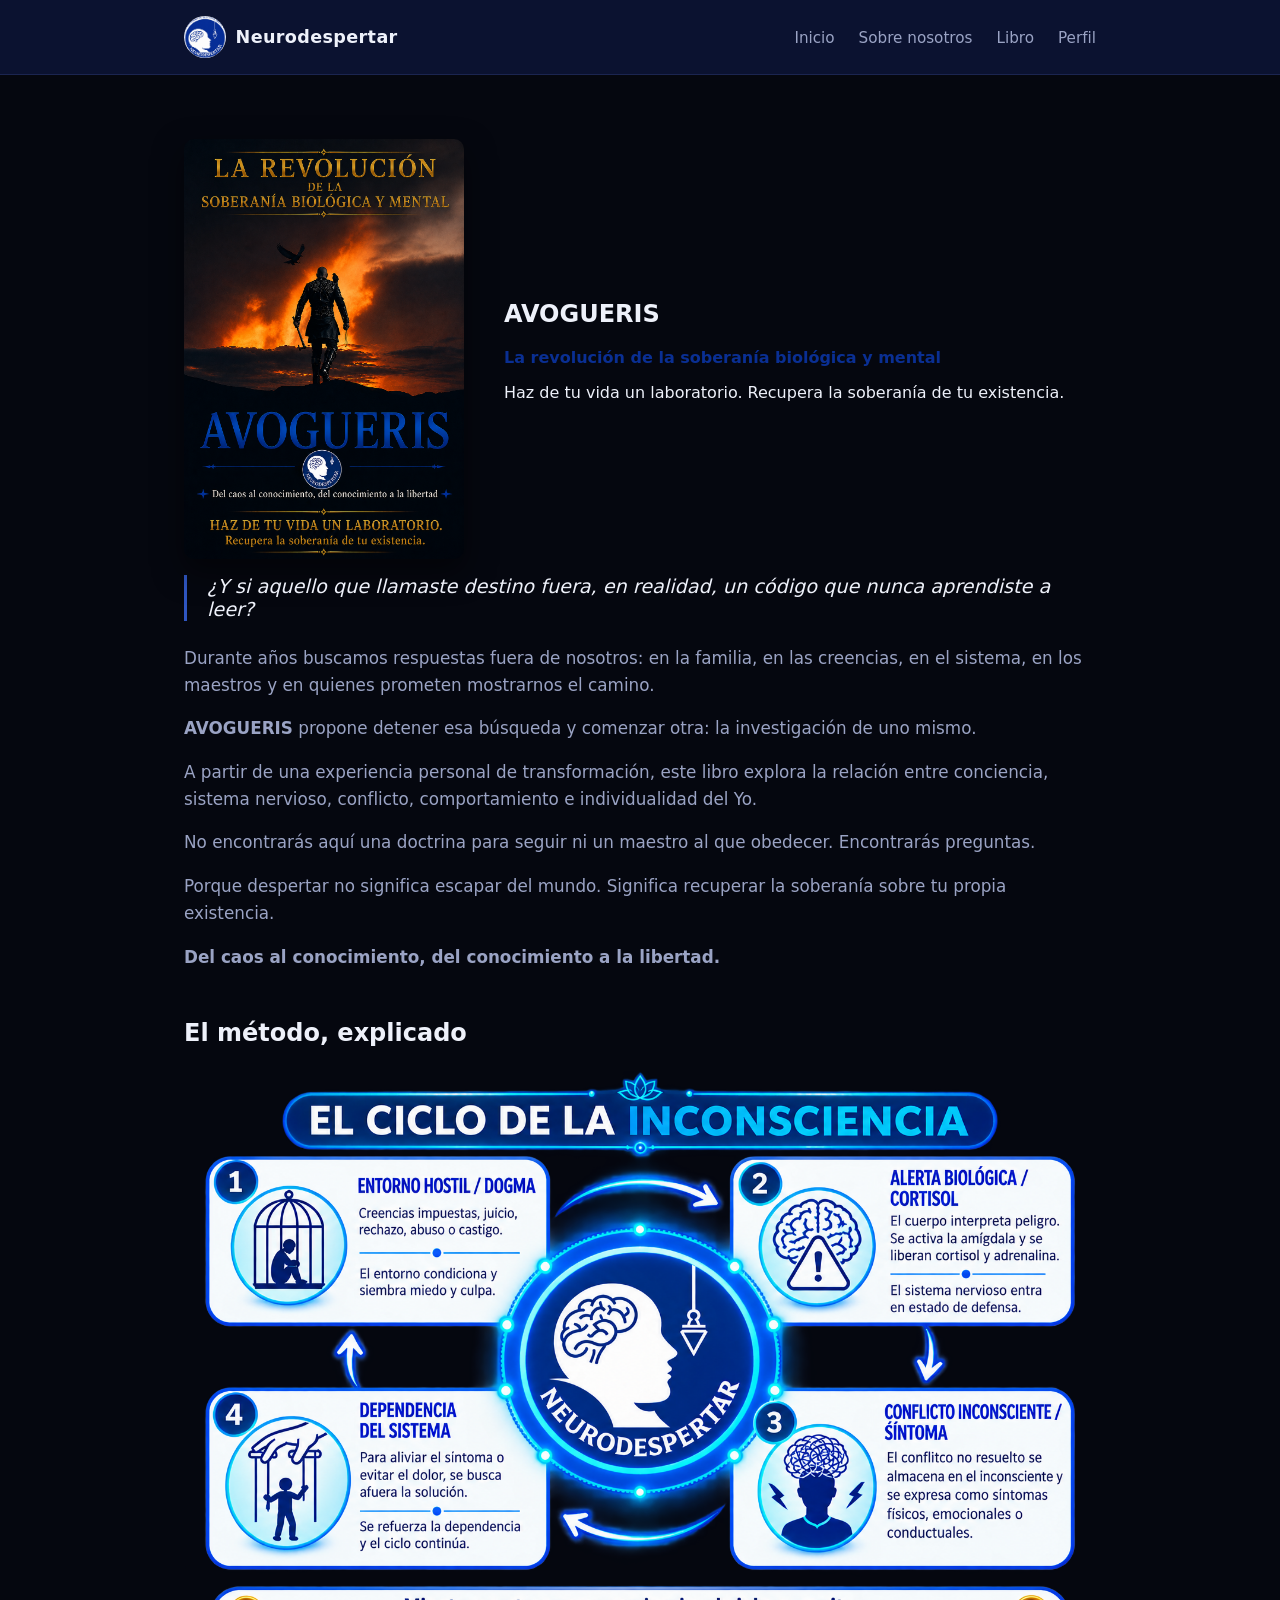
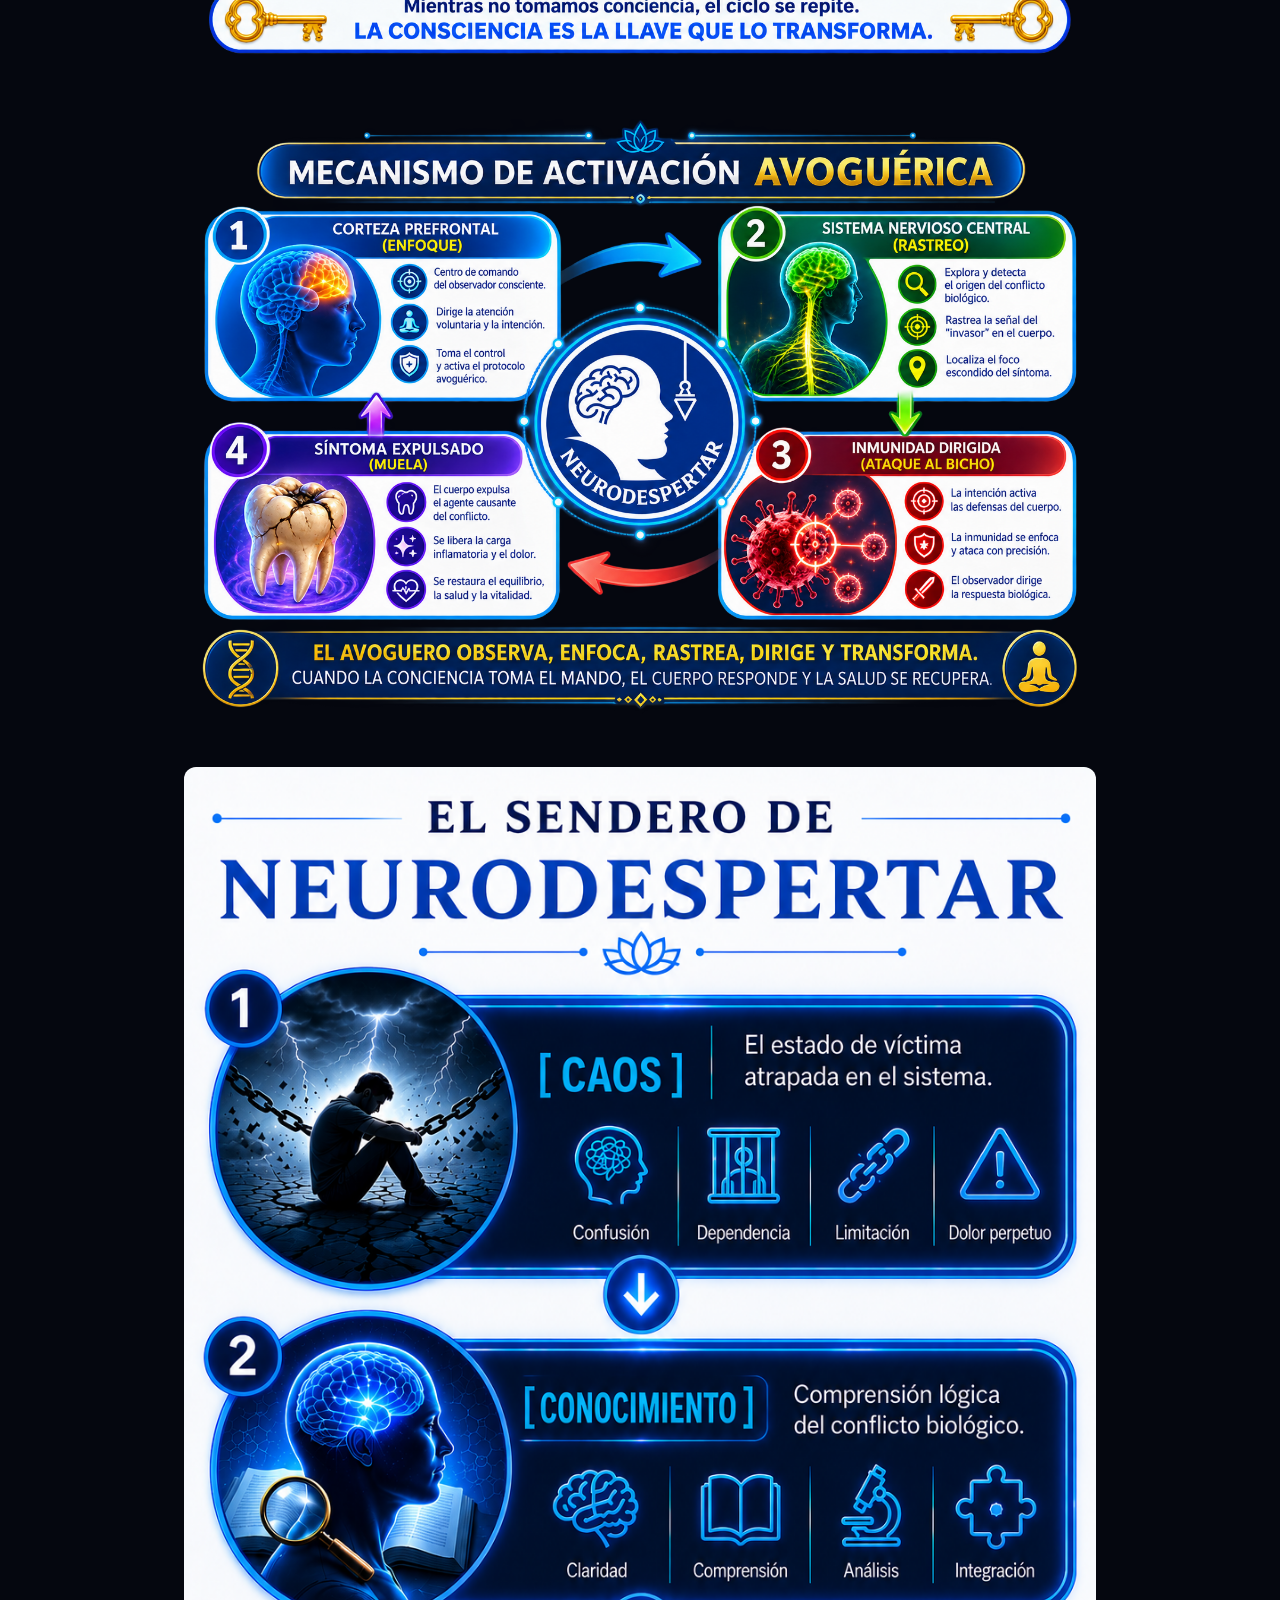
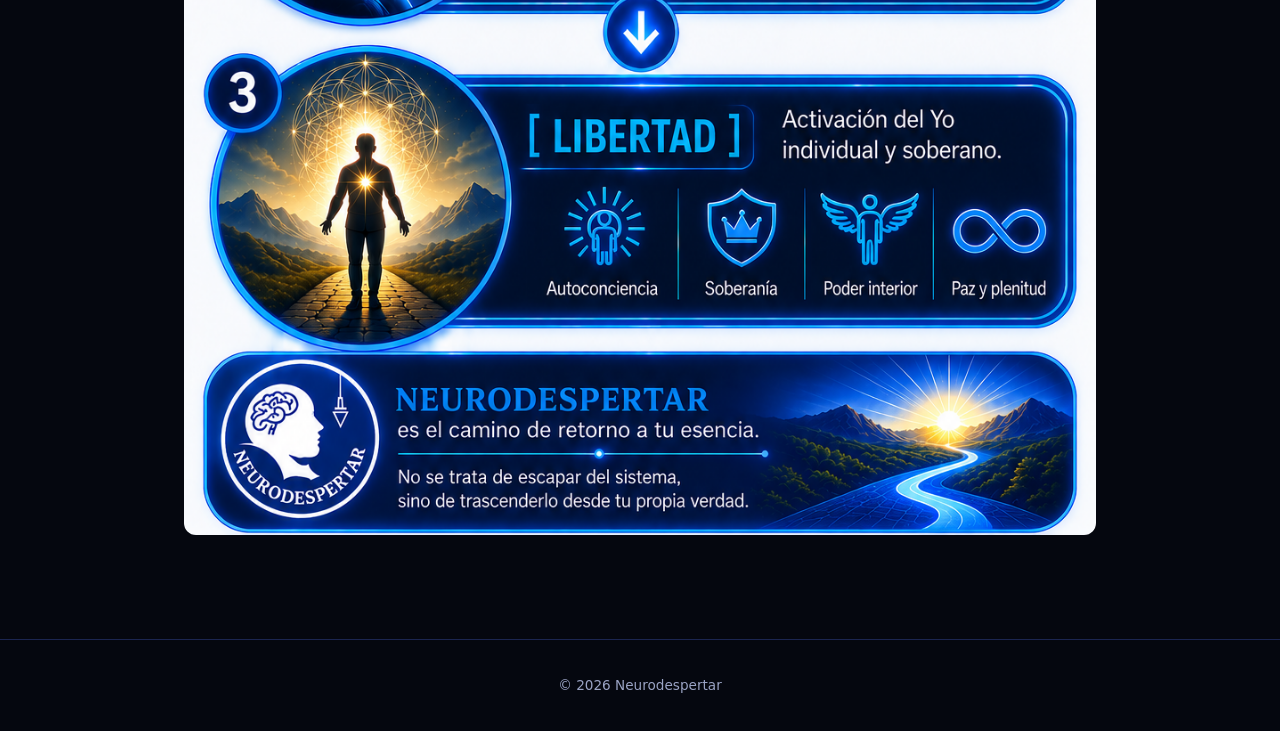
==== libro.html @ 291f961c "Add Avogueris book page with cover, intro text, and method infographics New libro.html presents the " ====
<!DOCTYPE html>
<html lang="es">
<head>
  <meta charset="UTF-8">
  <meta name="viewport" content="width=device-width, initial-scale=1.0">
  <meta name="description" content="AVOGUERIS: la revolución de la soberanía biológica y mental. El libro de Neurodespertar sobre conciencia, sistema nervioso y la investigación de uno mismo.">
  <title>Avogueris - Neurodespertar</title>
  <link rel="stylesheet" href="styles.css">
</head>
<body>
  <header>
    <nav>
      <div class="logo">
        <img src="img/logo.png" alt="Neurodespertar" class="logo-mark">
        Neurodespertar
      </div>
      <ul class="nav-links">
        <li><a href="index.html">Inicio</a></li>
        <li><a href="sobre.html">Sobre nosotros</a></li>
        <li><a href="libro.html">Libro</a></li>
        <li><a href="perfil.html">Perfil</a></li>
      </ul>
    </nav>
  </header>

  <main class="wide">
    <section class="book-hero">
      <img class="book-cover" src="img/avogueris-portada.png" alt="Portada del libro Avogueris: la revolución de la soberanía biológica y mental">
      <div class="hero-text">
        <h1>AVOGUERIS</h1>
        <p class="subtitle">La revolución de la soberanía biológica y mental</p>
        <p>
          Haz de tu vida un laboratorio. Recupera la soberanía de tu existencia.
        </p>
      </div>
    </section>

    <section class="content book-intro">
      <blockquote>
        ¿Y si aquello que llamaste destino fuera, en realidad, un código que
        nunca aprendiste a leer?
      </blockquote>
      <p>
        Durante años buscamos respuestas fuera de nosotros: en la familia, en
        las creencias, en el sistema, en los maestros y en quienes prometen
        mostrarnos el camino.
      </p>
      <p>
        <strong>AVOGUERIS</strong> propone detener esa búsqueda y comenzar
        otra: la investigación de uno mismo.
      </p>
      <p>
        A partir de una experiencia personal de transformación, este libro
        explora la relación entre conciencia, sistema nervioso, conflicto,
        comportamiento e individualidad del Yo.
      </p>
      <p>
        No encontrarás aquí una doctrina para seguir ni un maestro al que
        obedecer. Encontrarás preguntas.
      </p>
      <p>
        Porque despertar no significa escapar del mundo. Significa recuperar
        la soberanía sobre tu propia existencia.
      </p>
      <p class="book-tagline">
        Del caos al conocimiento, del conocimiento a la libertad.
      </p>
    </section>

    <section class="book-infographics">
      <h2 class="section-title">El método, explicado</h2>

      <figure>
        <img src="img/avogueris-ciclo-inconsciencia.png" alt="El ciclo de la inconsciencia: entorno hostil, alerta biológica, conflicto inconsciente y dependencia del sistema">
      </figure>

      <figure>
        <img src="img/avogueris-mecanismo-activacion.png" alt="Mecanismo de activación Avoguérica: corteza prefrontal, sistema nervioso central, inmunidad dirigida y síntoma expulsado">
      </figure>

      <figure>
        <img src="img/avogueris-sendero.png" alt="El sendero de Neurodespertar: del caos al conocimiento, del conocimiento a la libertad">
      </figure>
    </section>
  </main>

  <footer>
    <p>&copy; 2026 Neurodespertar</p>
  </footer>
</body>
</html>
---- styles.css ----
:root {
  --bg: #05070f;
  --bg-alt: #0b1230;
  --border: #1b2550;
  --text: #eef1fa;
  --muted: #9aa3c4;
  --accent: #0a2f93;
  --accent-light: #2f56c2;
}

* {
  box-sizing: border-box;
}

body {
  margin: 0;
  font-family: system-ui, -apple-system, "Segoe UI", Roboto, sans-serif;
  background: var(--bg);
  color: var(--text);
  min-height: 100vh;
  display: flex;
  flex-direction: column;
}

header {
  background: var(--bg-alt);
  border-bottom: 1px solid var(--border);
}

nav {
  max-width: 960px;
  margin: 0 auto;
  display: flex;
  align-items: center;
  justify-content: space-between;
  padding: 1rem 1.5rem;
}

.logo {
  display: flex;
  align-items: center;
  gap: 0.6rem;
  font-weight: 700;
  font-size: 1.1rem;
  letter-spacing: 0.02em;
}

.logo-mark {
  width: 42px;
  height: 42px;
  border-radius: 50%;
  object-fit: cover;
  display: block;
}

.hero-logo {
  width: 100%;
  max-width: 260px;
  height: auto;
  display: block;
  margin-bottom: 1.5rem;
}

.nav-links {
  list-style: none;
  display: flex;
  gap: 1.5rem;
  margin: 0;
  padding: 0;
}

.nav-links a {
  color: var(--muted);
  text-decoration: none;
  font-size: 0.95rem;
}

.nav-links a:hover {
  color: var(--text);
}

main {
  flex: 1;
  max-width: 720px;
  margin: 0 auto;
  padding: 4rem 1.5rem;
}

main.wide {
  max-width: 960px;
}

.hero h1 {
  font-size: 2.5rem;
  margin-bottom: 0.25rem;
}

.subtitle {
  color: var(--accent);
  font-weight: 600;
  margin-top: 0;
}

.hero p,
.content p {
  color: var(--muted);
  line-height: 1.6;
  font-size: 1.05rem;
}

.cta {
  display: inline-block;
  margin-top: 1.5rem;
  padding: 0.75rem 1.5rem;
  background: var(--accent);
  color: #fff;
  text-decoration: none;
  border-radius: 8px;
  font-weight: 600;
}

.cta:hover {
  opacity: 0.9;
}

.content h1 {
  font-size: 2rem;
}

.section-title {
  font-size: 1.5rem;
  margin-bottom: 1.5rem;
}

/* Book page (Avogueris) */
.book-hero {
  display: grid;
  grid-template-columns: minmax(0, 280px) minmax(0, 1fr);
  align-items: center;
  gap: 2.5rem;
  margin-bottom: 1rem;
}

.book-cover {
  display: block;
  width: 100%;
  height: auto;
  border-radius: 10px;
  box-shadow: 0 12px 30px rgba(0, 0, 0, 0.5);
}

@media (max-width: 680px) {
  .book-hero {
    grid-template-columns: 1fr;
    text-align: center;
  }
  .book-cover {
    max-width: 240px;
    margin: 0 auto;
  }
}

.book-intro blockquote {
  margin: 0 0 1.5rem;
  padding-left: 1.25rem;
  border-left: 3px solid var(--accent-light);
  font-size: 1.2rem;
  font-style: italic;
  color: var(--text);
}

.book-tagline {
  color: var(--accent-light);
  font-weight: 600;
  font-size: 1.1rem;
}

.book-infographics {
  margin-top: 3rem;
}

.book-infographics figure {
  margin: 0 0 2.5rem;
}

.book-infographics img {
  display: block;
  width: 100%;
  height: auto;
  border-radius: 12px;
}

footer {
  text-align: center;
  padding: 1.5rem;
  color: var(--muted);
  font-size: 0.85rem;
  border-top: 1px solid var(--border);
}
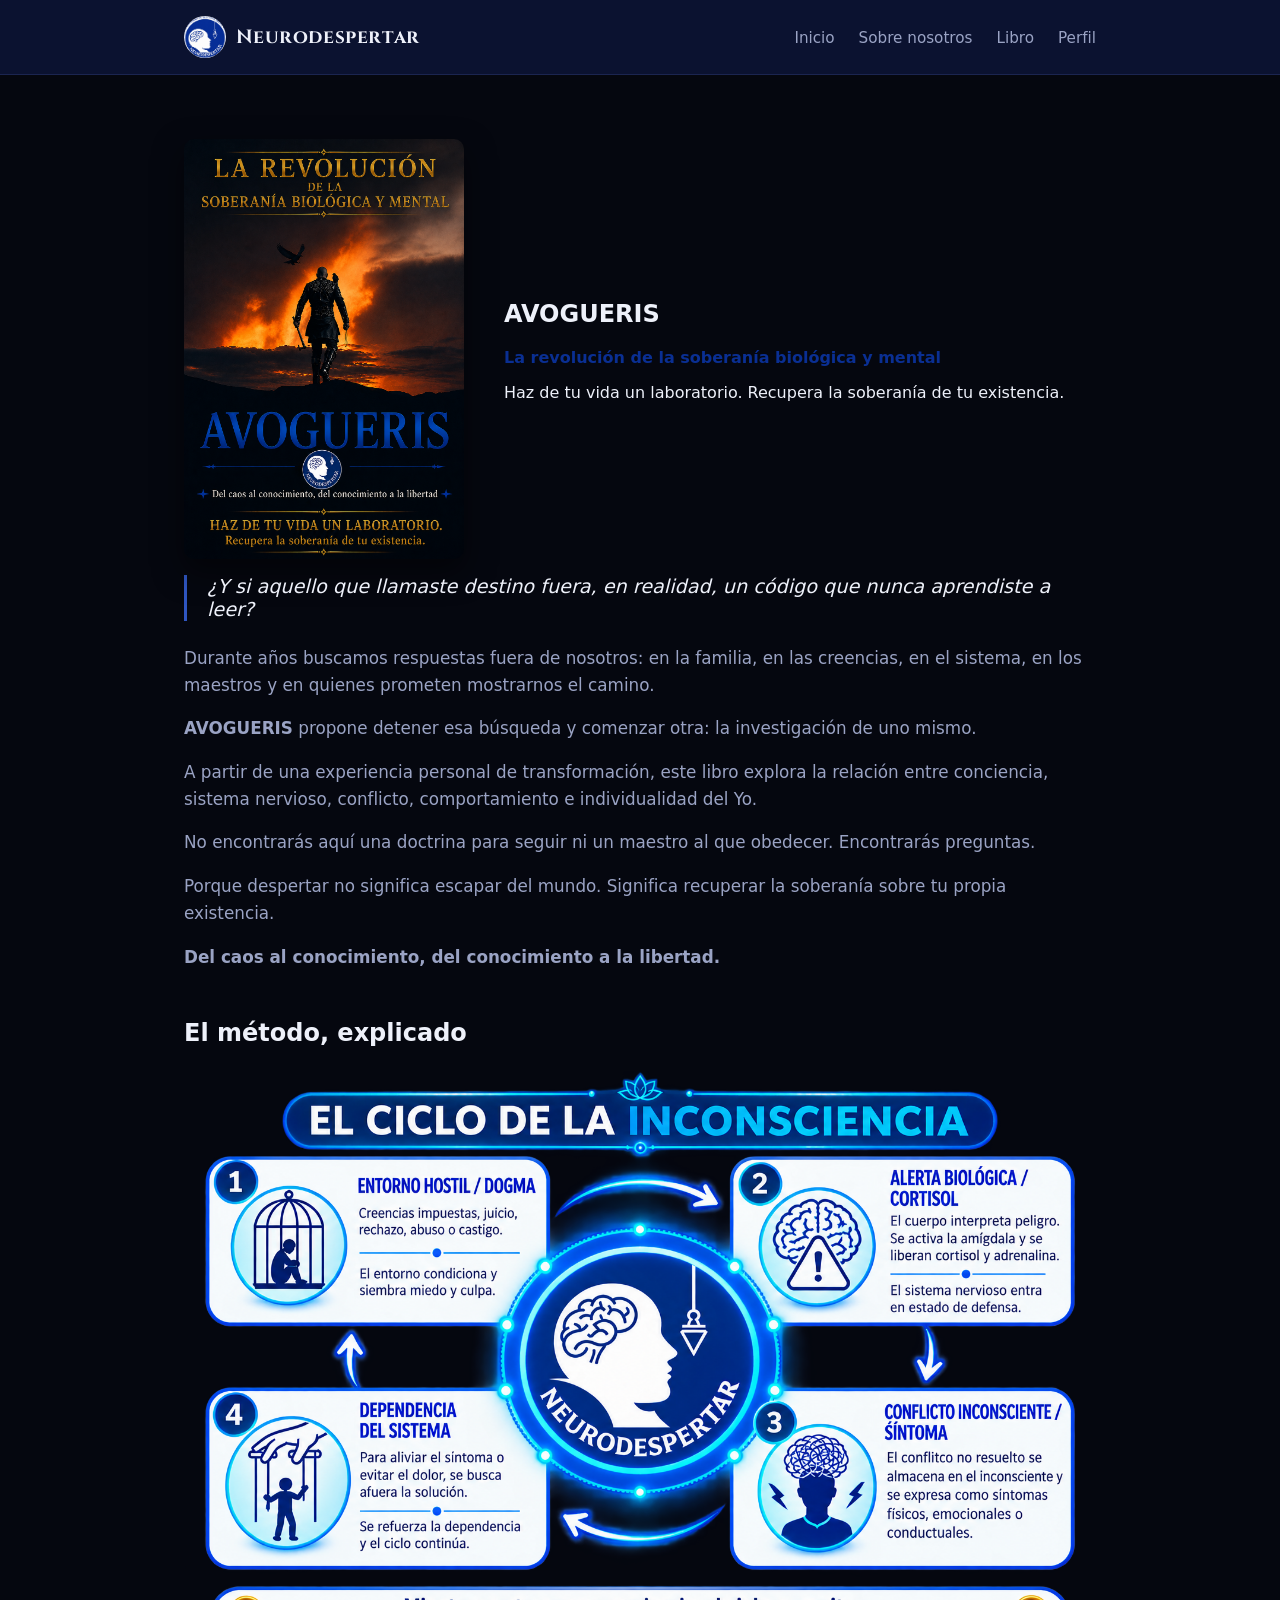
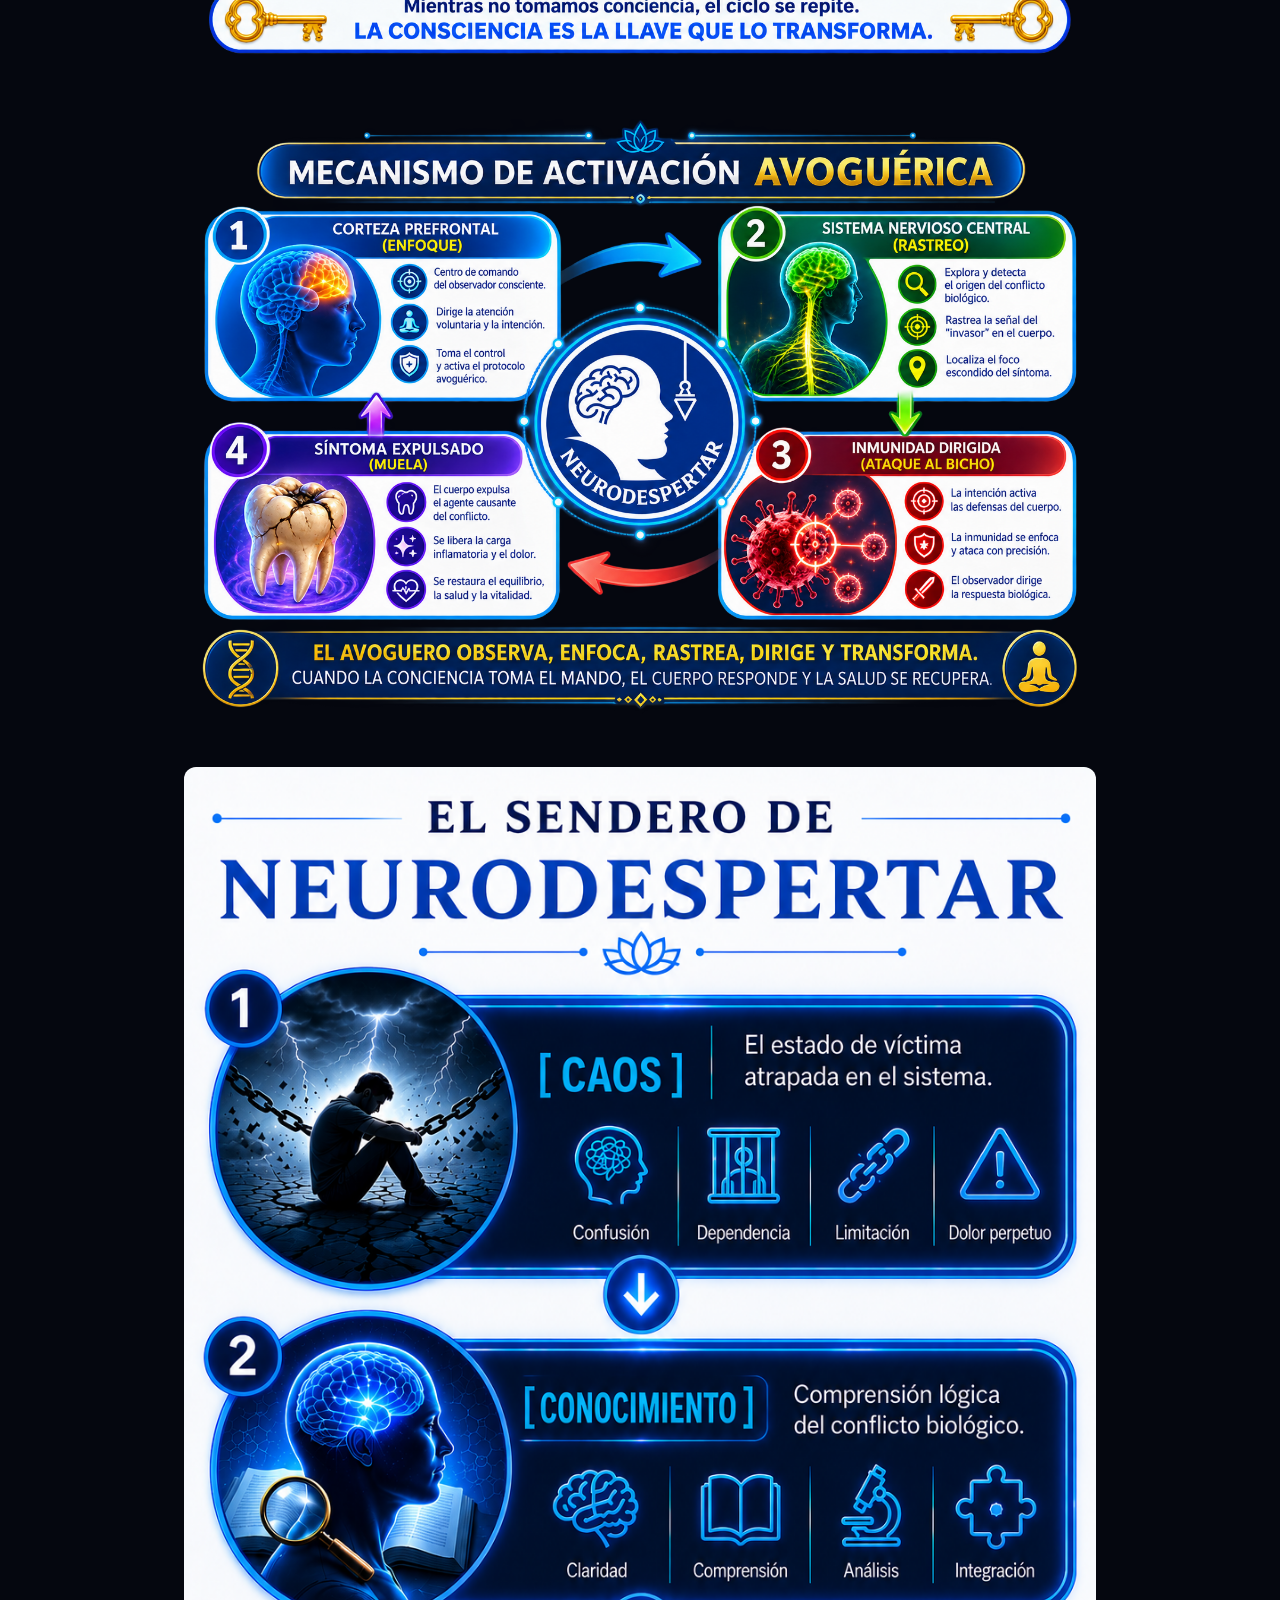
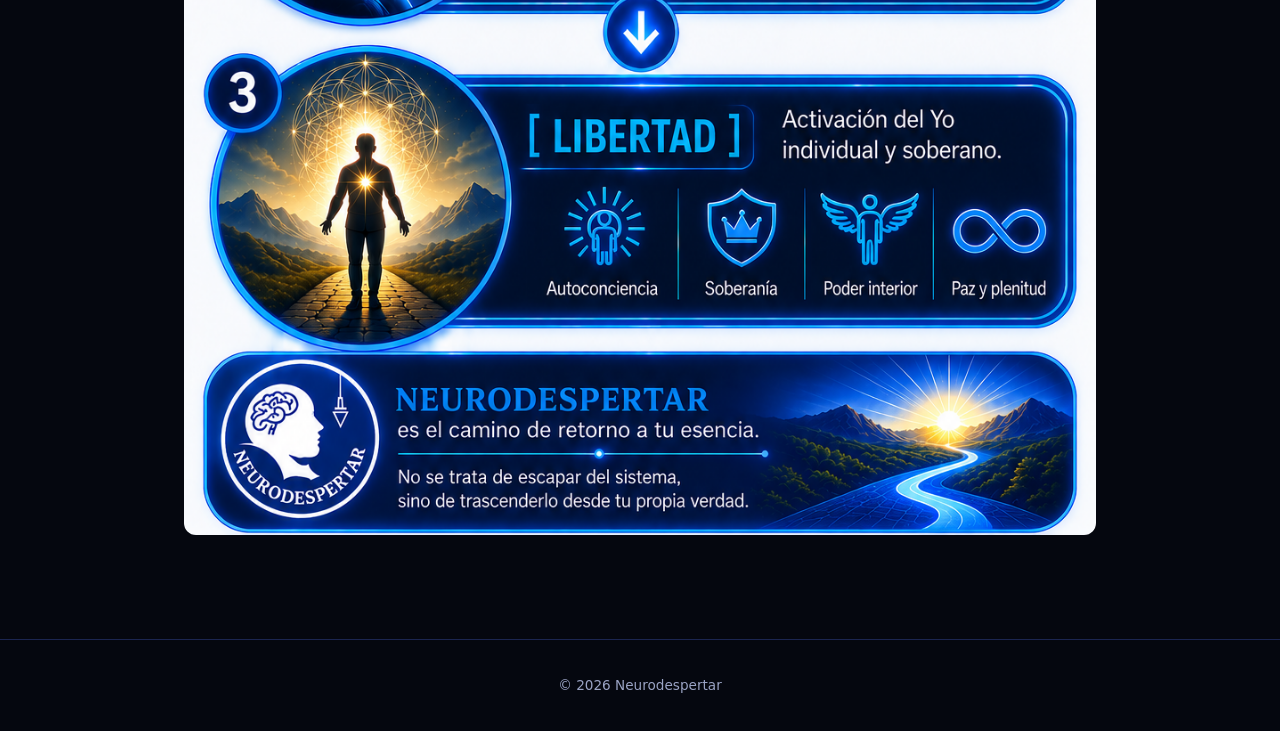
==== commit fefe2384: "Use Cinzel serif for the Neurodespertar wordmark Matches the bold classical serif style used in the " ====
--- a/libro.html
+++ b/libro.html
@@ -5,6 +5,8 @@
   <meta name="viewport" content="width=device-width, initial-scale=1.0">
   <meta name="description" content="AVOGUERIS: la revolución de la soberanía biológica y mental. El libro de Neurodespertar sobre conciencia, sistema nervioso y la investigación de uno mismo.">
   <title>Avogueris - Neurodespertar</title>
+  <link rel="preconnect" href="https://fonts.googleapis.com">
+  <link href="https://fonts.googleapis.com/css2?family=Cinzel:wght@600;700&display=swap" rel="stylesheet">
   <link rel="stylesheet" href="styles.css">
 </head>
 <body>
--- a/styles.css
+++ b/styles.css
@@ -40,9 +40,10 @@
   display: flex;
   align-items: center;
   gap: 0.6rem;
+  font-family: "Cinzel", serif;
   font-weight: 700;
-  font-size: 1.1rem;
-  letter-spacing: 0.02em;
+  font-size: 1.2rem;
+  letter-spacing: 0.03em;
 }
 
 .logo-mark {
